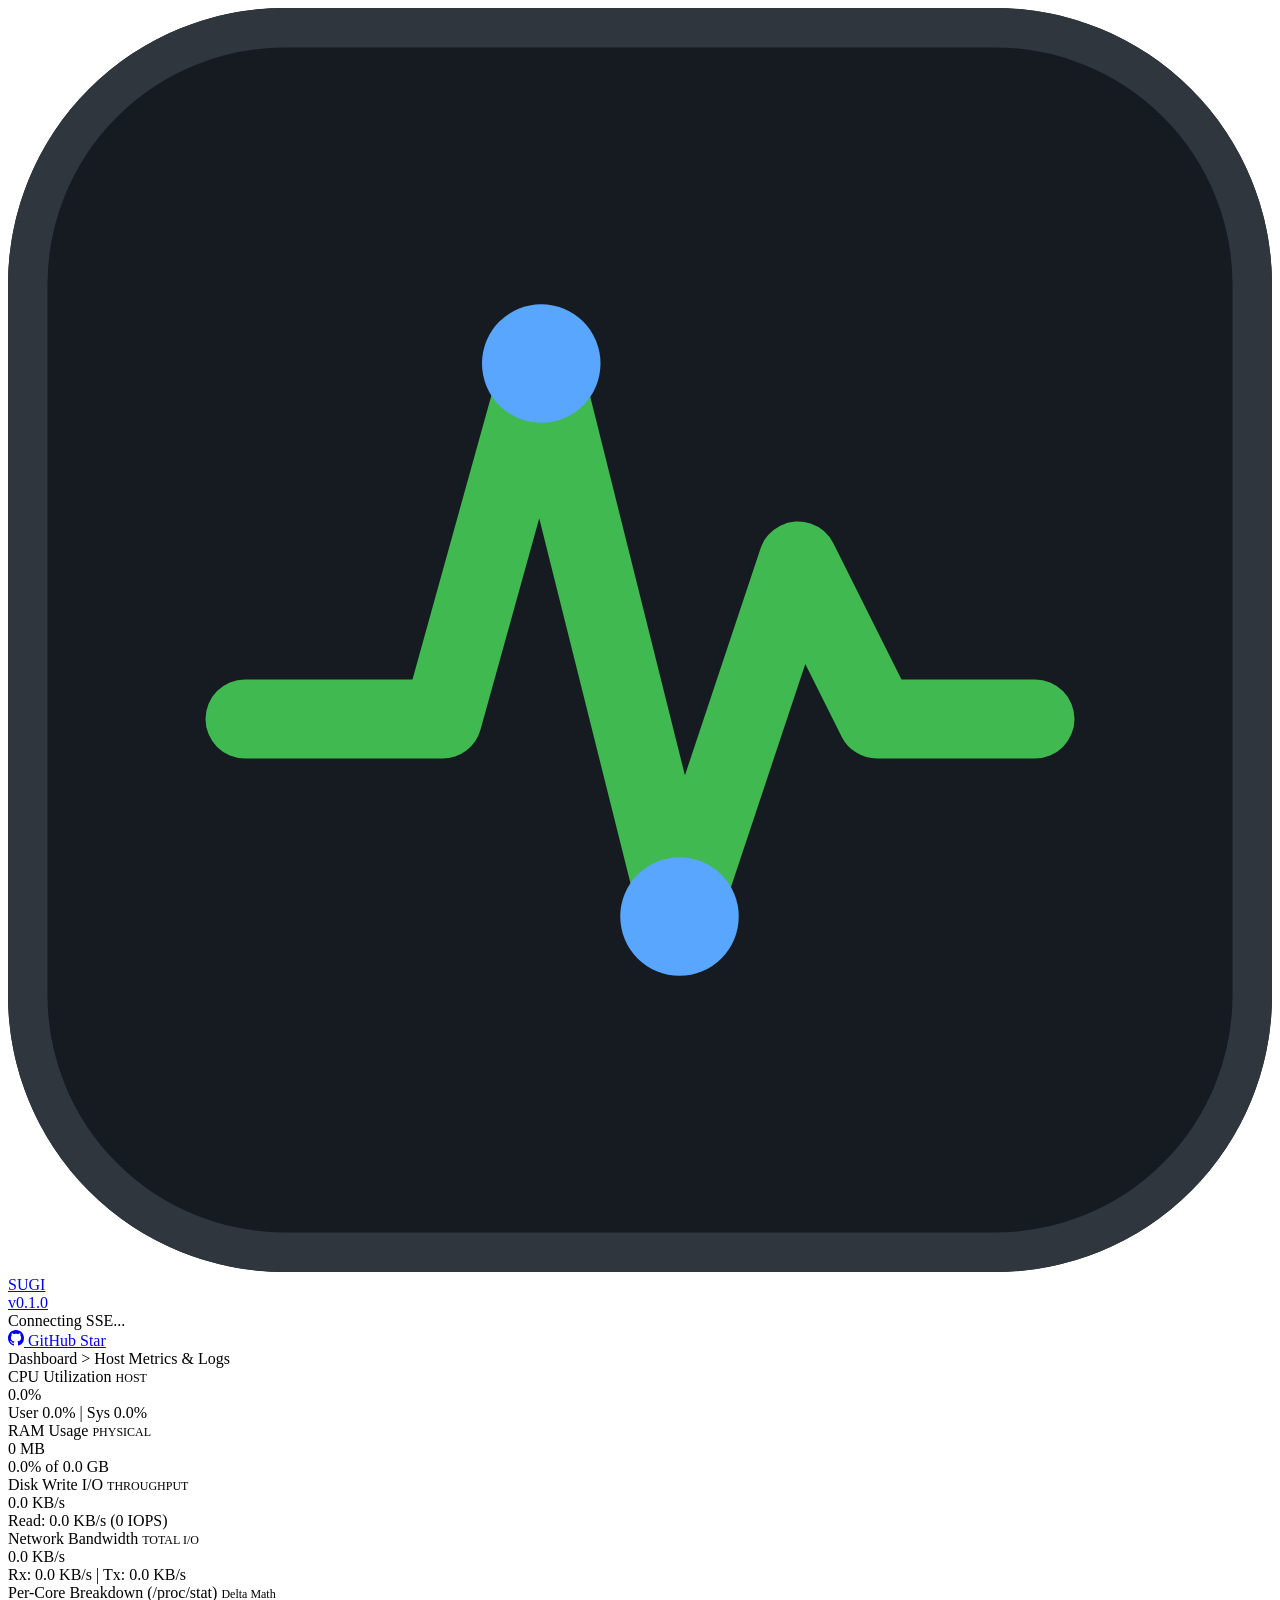
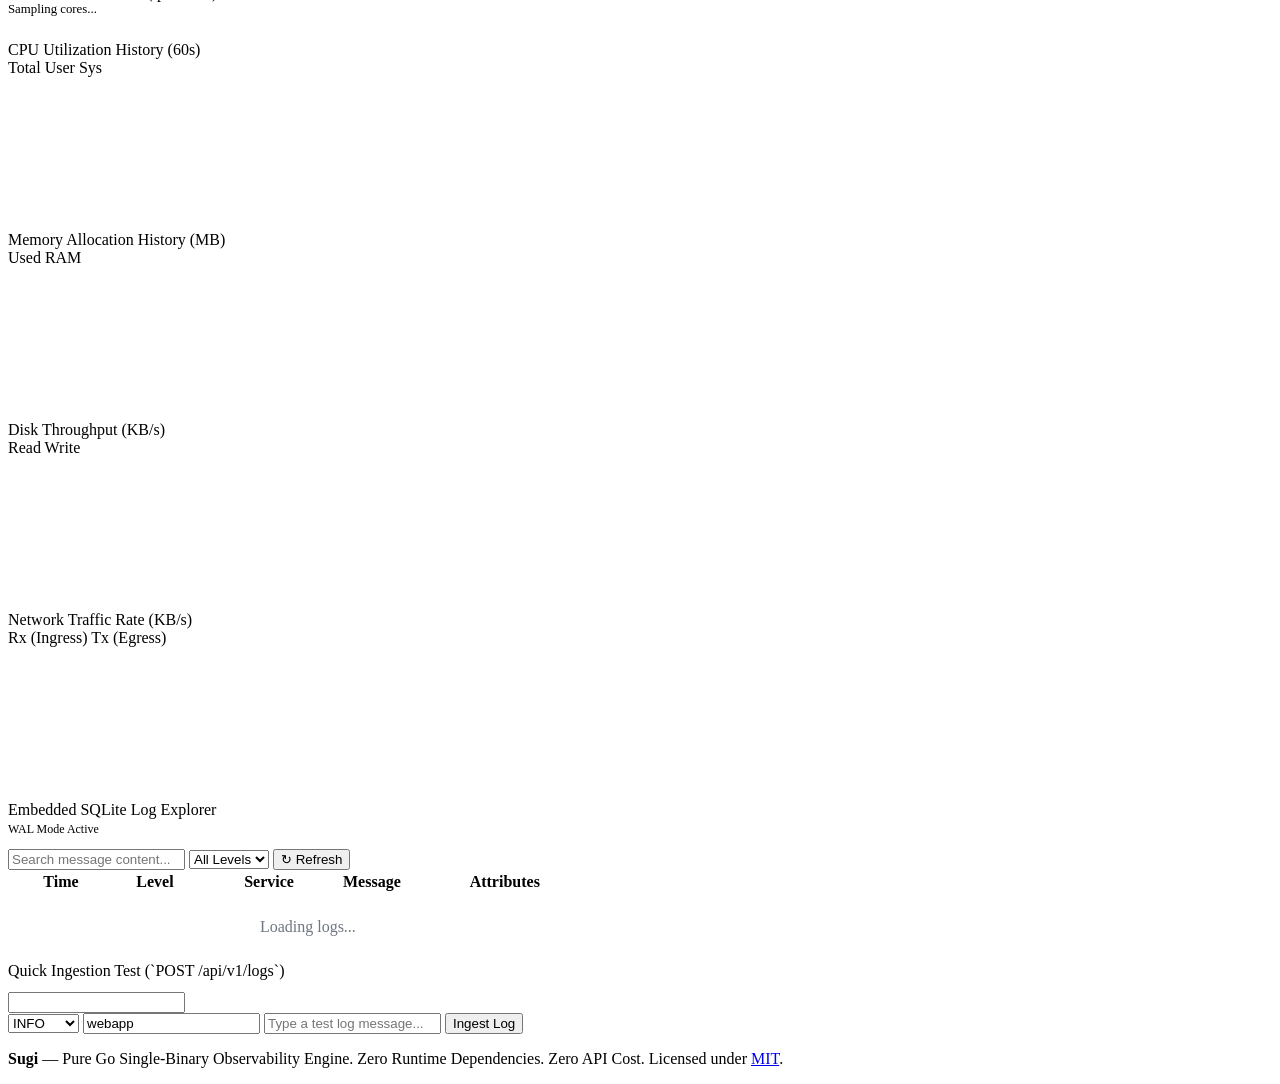
==== internal/ui/public/index.html @ 5773a6ae "feat(ui): implement embedded dark-mode web dashboard with zero-npm canvas chart engine and custom 40" ====
<!DOCTYPE html>
<html lang="en">
<head>
  <meta charset="UTF-8">
  <meta name="viewport" content="width=device-width, initial-scale=1.0">
  <meta name="description" content="Sugi - Zero-dependency, ultra-lightweight single-binary observability engine and real-time dashboard.">
  <title>Sugi Observability Engine</title>
  <link rel="icon" type="image/svg+xml" href="/favicon.svg">
  <link rel="stylesheet" href="/style.css">
</head>
<body>

  <!-- Top Navigation Header -->
  <header class="header">
    <a href="/" class="brand">
      <svg viewBox="0 0 64 64" fill="none">
        <rect width="64" height="64" rx="14" fill="#161b22"/>
        <rect x="1" y="1" width="62" height="62" rx="13" stroke="#30363d" stroke-width="2"/>
        <path d="M12 36 L22 36 L27 18 L34 46 L40 28 L44 36 L52 36" stroke="#3fb950" stroke-width="4" stroke-linecap="round" stroke-linejoin="round"/>
        <circle cx="34" cy="46" r="3" fill="#58a6ff"/>
        <circle cx="27" cy="18" r="3" fill="#58a6ff"/>
      </svg>
      <div>
        <div class="brand-title">SUGI</div>
      </div>
      <span class="brand-tag">v0.1.0</span>
    </a>

    <div class="header-meta">
      <div id="status-badge" class="status-badge">
        <span class="status-dot"></span>
        <span id="status-text">Connecting SSE...</span>
      </div>
      <a href="https://github.com/FahmiYoshikage/sugi" target="_blank" rel="noopener" class="btn" title="Star on GitHub">
        <svg height="16" width="16" viewBox="0 0 16 16" fill="currentColor">
          <path d="M8 0C3.58 0 0 3.58 0 8c0 3.54 2.29 6.53 5.47 7.59.4.07.55-.17.55-.38 0-.19-.01-.82-.01-1.49-2.01.37-2.53-.49-2.69-.94-.09-.23-.48-.94-.82-1.13-.28-.15-.68-.52-.01-.53.63-.01 1.08.58 1.23.82.72 1.21 1.87.87 2.33.66.07-.52.28-.87.51-1.07-1.78-.2-3.64-.89-3.64-3.95 0-.87.31-1.59.82-2.15-.08-.2-.36-1.02.08-2.12 0 0 .67-.21 2.2.82.64-.18 1.32-.27 2-.27.68 0 1.36.09 2 .27 1.53-1.04 2.2-.82 2.2-.82.44 1.1.16 1.92.08 2.12.51.56.82 1.27.82 2.15 0 3.07-1.87 3.75-3.65 3.95.29.25.54.73.54 1.48 0 1.07-.01 1.93-.01 2.2 0 .21.15.46.55.38A8.013 8.013 0 0016 8c0-4.42-3.58-8-8-8z"/>
        </svg>
        <span>GitHub Star</span>
      </a>
    </div>
  </header>

  <!-- Main Dashboard View -->
  <main class="container">
    <nav class="breadcrumbs" aria-label="Breadcrumb">
      <span>Dashboard</span> &gt; <span style="color:var(--text-primary);">Host Metrics & Logs</span>
    </nav>

    <!-- Top KPI Cards -->
    <section class="grid-cards" aria-label="System Metrics Summary">
      <!-- CPU -->
      <div class="card">
        <div class="card-title">
          <span>CPU Utilization</span>
          <span style="color:var(--accent-green);font-size:0.75rem;">HOST</span>
        </div>
        <div id="val-cpu" class="card-value">0.0%</div>
        <div id="sub-cpu" class="card-subtitle">User 0.0% | Sys 0.0%</div>
        <div class="bar-track">
          <div id="bar-cpu" class="bar-fill fill-cpu" style="width: 0%;"></div>
        </div>
      </div>

      <!-- Memory -->
      <div class="card">
        <div class="card-title">
          <span>RAM Usage</span>
          <span style="color:var(--accent-blue);font-size:0.75rem;">PHYSICAL</span>
        </div>
        <div id="val-mem" class="card-value">0 MB</div>
        <div id="sub-mem" class="card-subtitle">0.0% of 0.0 GB</div>
        <div class="bar-track">
          <div id="bar-mem" class="bar-fill fill-mem" style="width: 0%;"></div>
        </div>
      </div>

      <!-- Disk I/O -->
      <div class="card">
        <div class="card-title">
          <span>Disk Write I/O</span>
          <span style="color:var(--accent-orange);font-size:0.75rem;">THROUGHPUT</span>
        </div>
        <div id="val-disk" class="card-value">0.0 KB/s</div>
        <div id="sub-disk" class="card-subtitle">Read: 0.0 KB/s (0 IOPS)</div>
        <div class="bar-track">
          <div id="bar-disk" class="bar-fill fill-disk" style="width: 25%;"></div>
        </div>
      </div>

      <!-- Network -->
      <div class="card">
        <div class="card-title">
          <span>Network Bandwidth</span>
          <span style="color:var(--accent-green);font-size:0.75rem;">TOTAL I/O</span>
        </div>
        <div id="val-net" class="card-value">0.0 KB/s</div>
        <div id="sub-net" class="card-subtitle">Rx: 0.0 KB/s | Tx: 0.0 KB/s</div>
        <div class="bar-track">
          <div id="bar-net" class="bar-fill fill-net" style="width: 15%;"></div>
        </div>
      </div>
    </section>

    <!-- Multi-Core CPU Grid -->
    <section class="card" style="margin-bottom: 1.5rem;">
      <div class="card-title">
        <span>Per-Core Breakdown (/proc/stat)</span>
        <span style="color:var(--text-muted);font-size:0.75rem;">Delta Math</span>
      </div>
      <div id="core-grid" class="core-grid">
        <!-- Injected via JavaScript -->
        <div style="color:var(--text-muted);font-size:0.8rem;">Sampling cores...</div>
      </div>
    </section>

    <!-- Real-time Canvas Charts Grid -->
    <section class="grid-charts" aria-label="Real-time Charts">
      <!-- CPU Chart -->
      <div class="chart-card">
        <div class="chart-header">
          <div class="chart-title">CPU Utilization History (60s)</div>
          <div class="chart-legend">
            <span class="legend-item"><span class="legend-color" style="background:#3fb950;"></span>Total</span>
            <span class="legend-item"><span class="legend-color" style="background:#58a6ff;"></span>User</span>
            <span class="legend-item"><span class="legend-color" style="background:#bc8cff;"></span>Sys</span>
          </div>
        </div>
        <canvas id="cpu-chart" class="chart-canvas"></canvas>
      </div>

      <!-- Memory Chart -->
      <div class="chart-card">
        <div class="chart-header">
          <div class="chart-title">Memory Allocation History (MB)</div>
          <div class="chart-legend">
            <span class="legend-item"><span class="legend-color" style="background:#58a6ff;"></span>Used RAM</span>
          </div>
        </div>
        <canvas id="mem-chart" class="chart-canvas"></canvas>
      </div>

      <!-- Disk Chart -->
      <div class="chart-card">
        <div class="chart-header">
          <div class="chart-title">Disk Throughput (KB/s)</div>
          <div class="chart-legend">
            <span class="legend-item"><span class="legend-color" style="background:#3fb950;"></span>Read</span>
            <span class="legend-item"><span class="legend-color" style="background:#d29922;"></span>Write</span>
          </div>
        </div>
        <canvas id="disk-chart" class="chart-canvas"></canvas>
      </div>

      <!-- Network Chart -->
      <div class="chart-card">
        <div class="chart-header">
          <div class="chart-title">Network Traffic Rate (KB/s)</div>
          <div class="chart-legend">
            <span class="legend-item"><span class="legend-color" style="background:#3fb950;"></span>Rx (Ingress)</span>
            <span class="legend-item"><span class="legend-color" style="background:#58a6ff;"></span>Tx (Egress)</span>
          </div>
        </div>
        <canvas id="net-chart" class="chart-canvas"></canvas>
      </div>
    </section>

    <!-- Structured Log Explorer -->
    <section class="log-section">
      <div class="chart-header" style="margin-bottom: 0.75rem;">
        <div class="chart-title">Embedded SQLite Log Explorer</div>
        <span style="font-size:0.75rem;color:var(--text-muted);">WAL Mode Active</span>
      </div>

      <div class="log-toolbar">
        <input type="text" id="log-search" class="search-input" placeholder="Search message content...">
        <select id="log-level" class="select-input">
          <option value="">All Levels</option>
          <option value="INFO">INFO</option>
          <option value="WARN">WARN</option>
          <option value="ERROR">ERROR</option>
          <option value="DEBUG">DEBUG</option>
        </select>
        <button class="btn" onclick="fetchLogs()" type="button">&#x21bb; Refresh</button>
      </div>

      <div class="log-table-wrapper">
        <table class="log-table">
          <thead>
            <tr>
              <th style="width: 100px;">Time</th>
              <th style="width: 80px;">Level</th>
              <th style="width: 140px;">Service</th>
              <th>Message</th>
              <th style="width: 200px;">Attributes</th>
            </tr>
          </thead>
          <tbody id="log-tbody">
            <tr>
              <td colspan="5" style="text-align:center;color:#6e7681;padding:1.5rem;">Loading logs...</td>
            </tr>
          </tbody>
        </table>
      </div>
    </section>

    <!-- Quick Ingest Test Form -->
    <section class="form-section">
      <div class="chart-header" style="margin-bottom: 0.75rem;">
        <div class="chart-title">Quick Ingestion Test (`POST /api/v1/logs`)</div>
      </div>
      <form id="log-form">
        <!-- Anti-spam Honeypot Field -->
        <input type="text" id="hp_email" class="hp-field" name="website_hp" tabindex="-1" autocomplete="off">

        <div class="form-grid">
          <select id="form-level" class="select-input" required>
            <option value="INFO">INFO</option>
            <option value="WARN">WARN</option>
            <option value="ERROR">ERROR</option>
            <option value="DEBUG">DEBUG</option>
          </select>

          <input type="text" id="form-service" class="search-input" placeholder="Service (e.g. auth)" value="webapp" required>

          <input type="text" id="form-message" class="search-input" placeholder="Type a test log message..." required>

          <button type="submit" class="btn btn-primary">Ingest Log</button>
        </div>
      </form>
    </section>
  </main>

  <!-- Global Footer -->
  <footer class="footer">
    <p>
      <strong>Sugi</strong> &mdash; Pure Go Single-Binary Observability Engine.
      Zero Runtime Dependencies. Zero API Cost.
      Licensed under <a href="https://github.com/FahmiYoshikage/sugi/blob/master/LICENSE" target="_blank" rel="noopener">MIT</a>.
    </p>
  </footer>

  <script src="/app.js"></script>
</body>
</html>
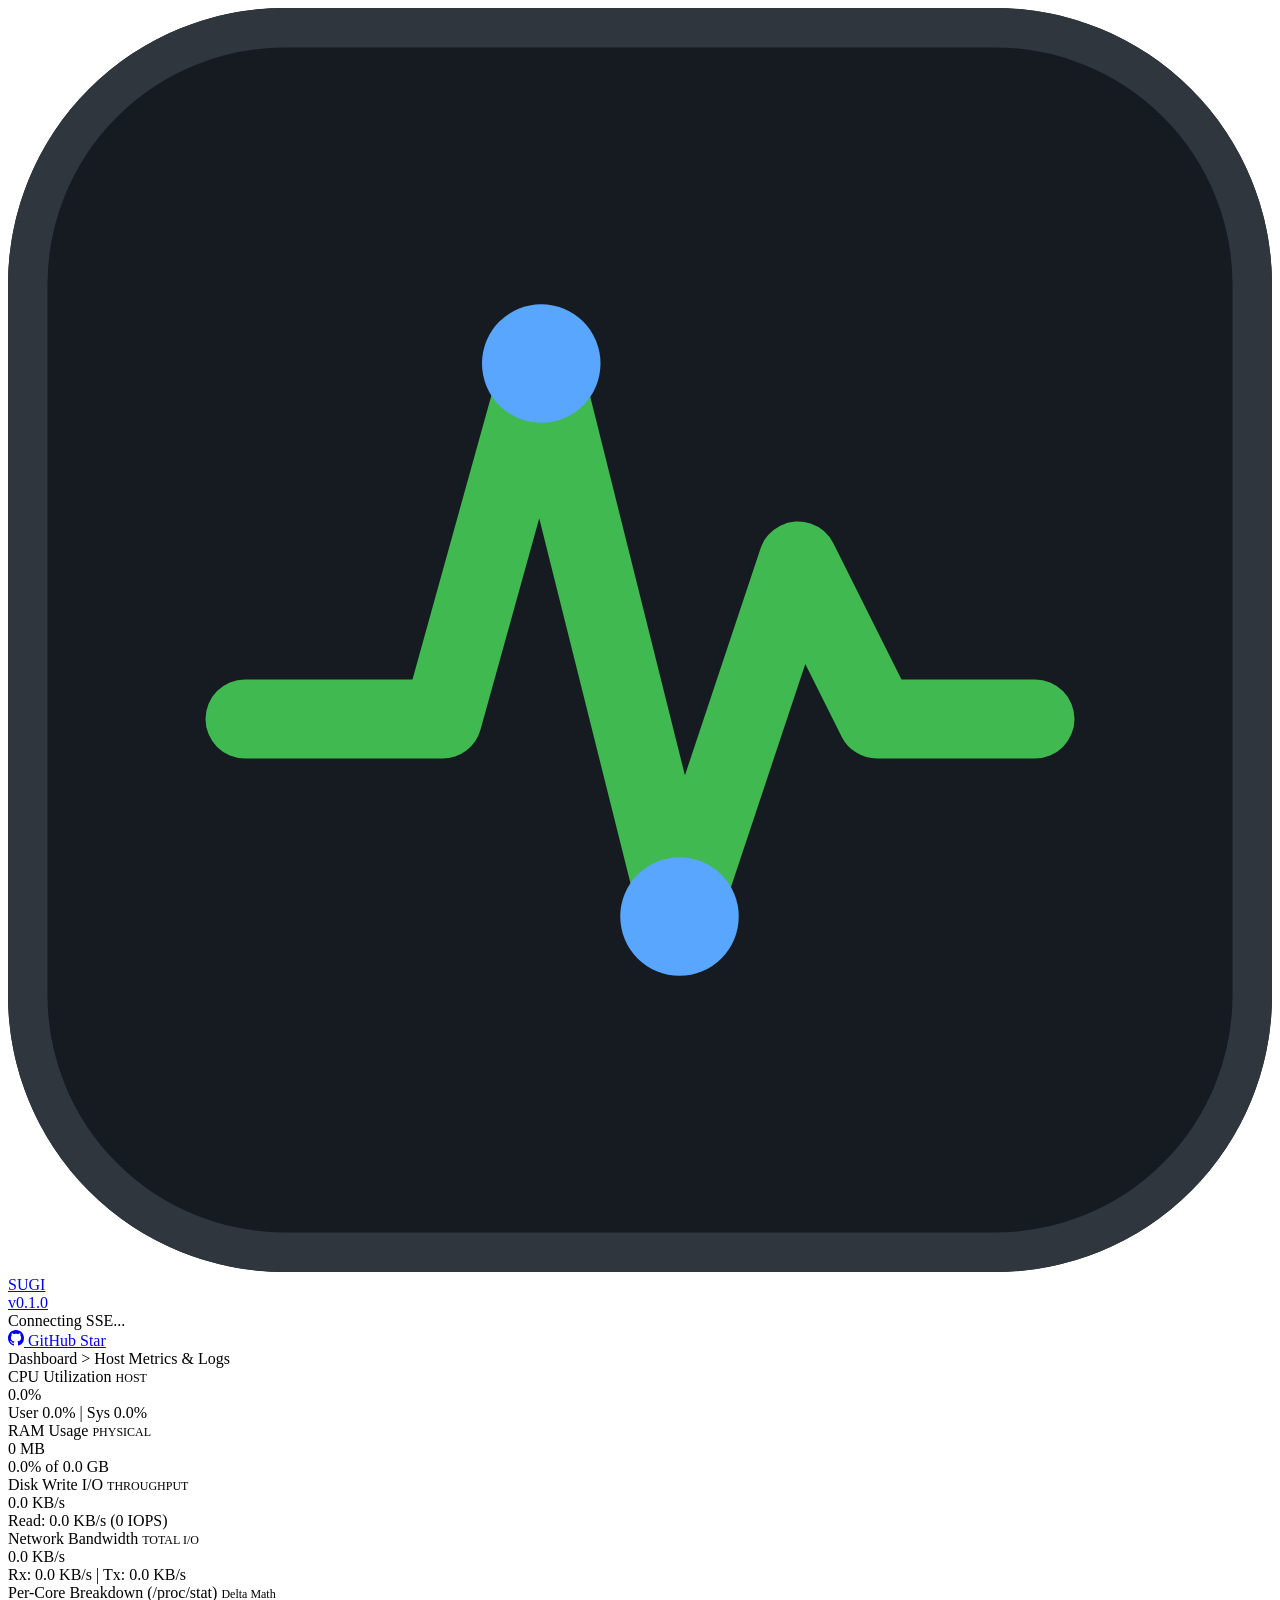
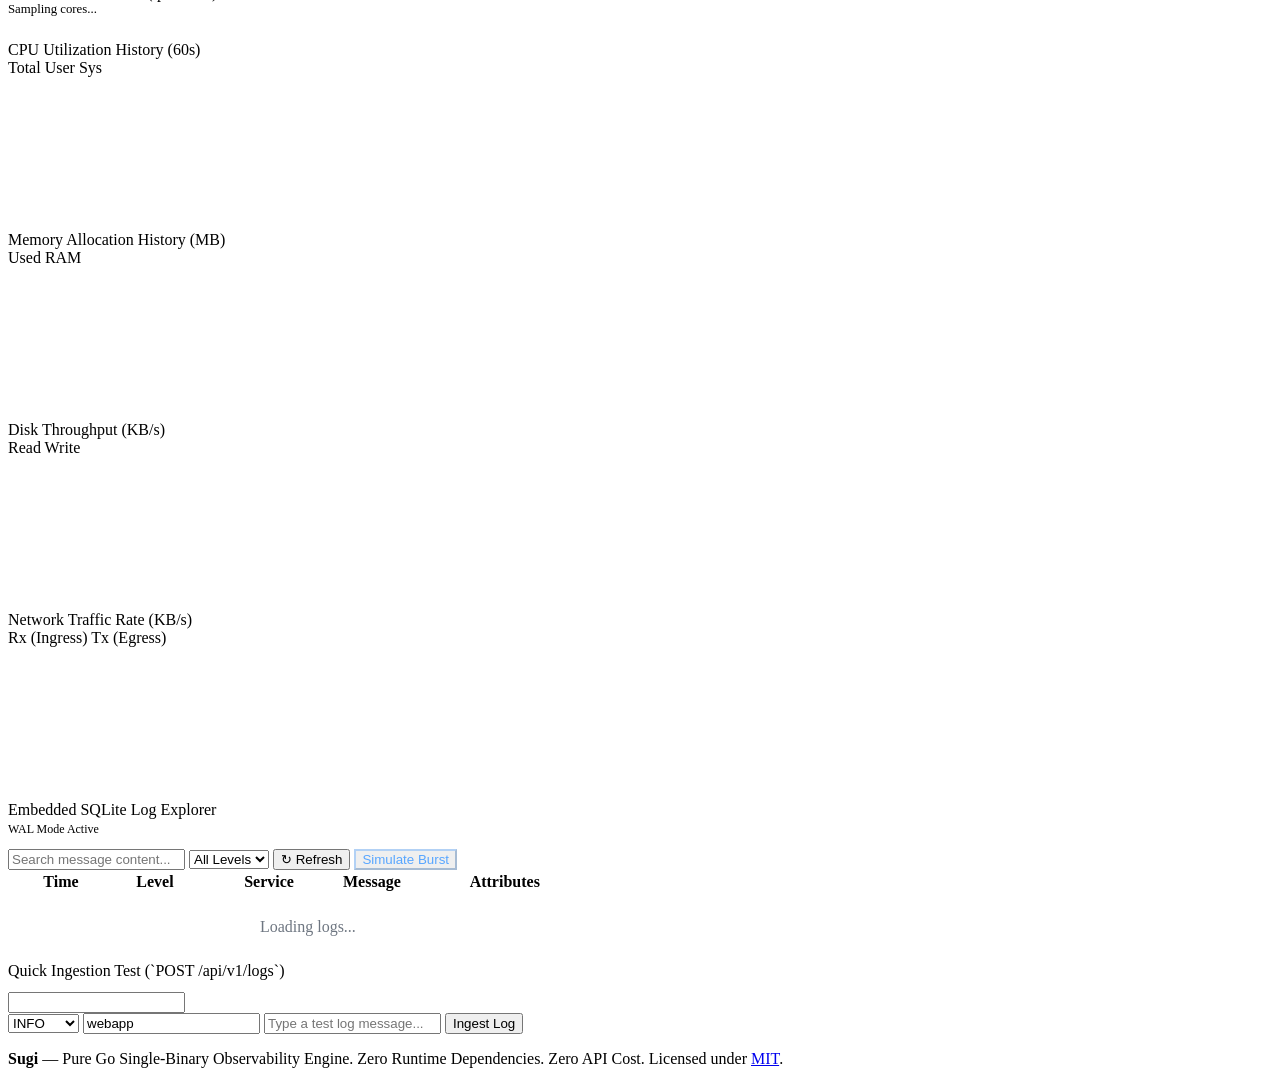
==== commit 8cf7f2d3: "feat: add native host log harvester, real-time sse log streaming, and remove landing page emojis" ====
--- a/internal/ui/public/index.html
+++ b/internal/ui/public/index.html
@@ -3,9 +3,62 @@
 <head>
   <meta charset="UTF-8">
   <meta name="viewport" content="width=device-width, initial-scale=1.0">
-  <meta name="description" content="Sugi - Zero-dependency, ultra-lightweight single-binary observability engine and real-time dashboard.">
+  <meta name="description" content="Sugi - Zero-dependency, ultra-lightweight single-binary observability engine and real-time dashboard in pure Go.">
+  <meta name="keywords" content="observability, monitoring, metrics, logs, sqlite, single-binary, pure-go, sse, linux-procfs">
+  <meta name="author" content="FahmiYoshikage">
+  <meta name="robots" content="index, follow">
+  <link rel="canonical" href="https://sugi.dev/">
+
+  <!-- Open Graph / Facebook -->
+  <meta property="og:type" content="website">
+  <meta property="og:url" content="https://sugi.dev/">
+  <meta property="og:title" content="Sugi - Ultra-Lightweight Observability Engine">
+  <meta property="og:description" content="A zero-dependency, single-binary metrics and log aggregation engine with embedded real-time dark-mode dashboard.">
+  <meta property="og:image" content="https://sugi.dev/favicon.svg">
+
+  <!-- Twitter -->
+  <meta property="twitter:card" content="summary">
+  <meta property="twitter:url" content="https://sugi.dev/">
+  <meta property="twitter:title" content="Sugi - Ultra-Lightweight Observability Engine">
+  <meta property="twitter:description" content="A zero-dependency, single-binary metrics and log aggregation engine with embedded real-time dark-mode dashboard.">
+  <meta property="twitter:image" content="https://sugi.dev/favicon.svg">
+
+  <!-- Google Search Console Verification Placeholder -->
+  <meta name="google-site-verification" content="sugi-gsc-verification-token">
+
+  <!-- Favicon and Apple Touch Icon -->
+  <link rel="icon" type="image/svg+xml" href="/favicon.svg">
+  <link rel="apple-touch-icon" href="/favicon.svg">
+
+  <!-- JSON-LD Structured Data Schema -->
+  <script type="application/ld+json">
+  {
+    "@context": "https://schema.org",
+    "@graph": [
+      {
+        "@type": "SoftwareApplication",
+        "name": "Sugi",
+        "operatingSystem": "Linux",
+        "applicationCategory": "DeveloperApplication",
+        "softwareVersion": "0.1.0",
+        "license": "https://opensource.org/licenses/MIT",
+        "description": "Zero-dependency, ultra-lightweight single-binary observability engine with embedded dark-mode dashboard.",
+        "offers": {
+          "@type": "Offer",
+          "price": "0",
+          "priceCurrency": "USD"
+        }
+      },
+      {
+        "@type": "Organization",
+        "name": "Sugi Project",
+        "url": "https://github.com/FahmiYoshikage/sugi"
+      }
+    ]
+  }
+  </script>
+
   <title>Sugi Observability Engine</title>
-  <link rel="icon" type="image/svg+xml" href="/favicon.svg">
   <link rel="stylesheet" href="/style.css">
 </head>
 <body>
@@ -181,6 +234,7 @@
           <option value="DEBUG">DEBUG</option>
         </select>
         <button class="btn" onclick="fetchLogs()" type="button">&#x21bb; Refresh</button>
+        <button id="burst-btn" class="btn" onclick="simulateLogBurst()" type="button" title="Simulate real-time log burst" style="border-color: rgba(88, 166, 255, 0.4); color: #58a6ff;">Simulate Burst</button>
       </div>
 
       <div class="log-table-wrapper">
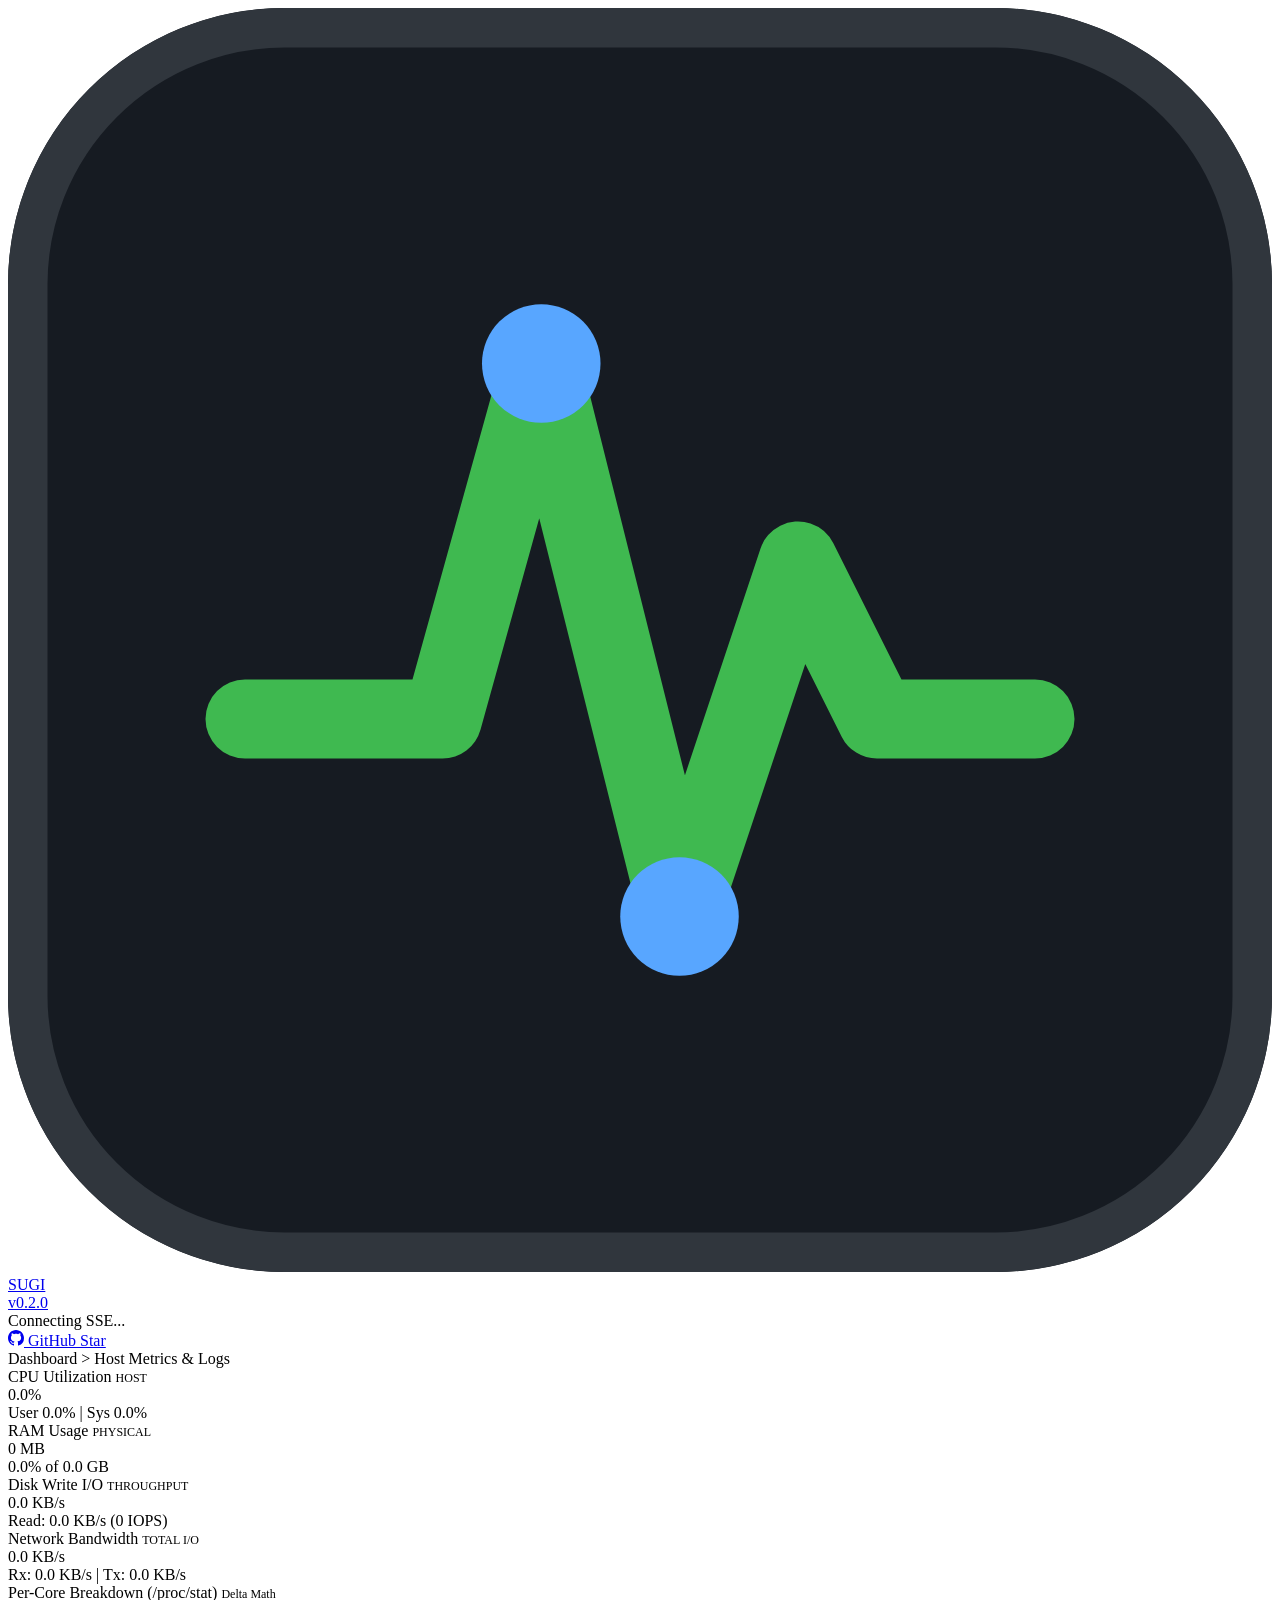
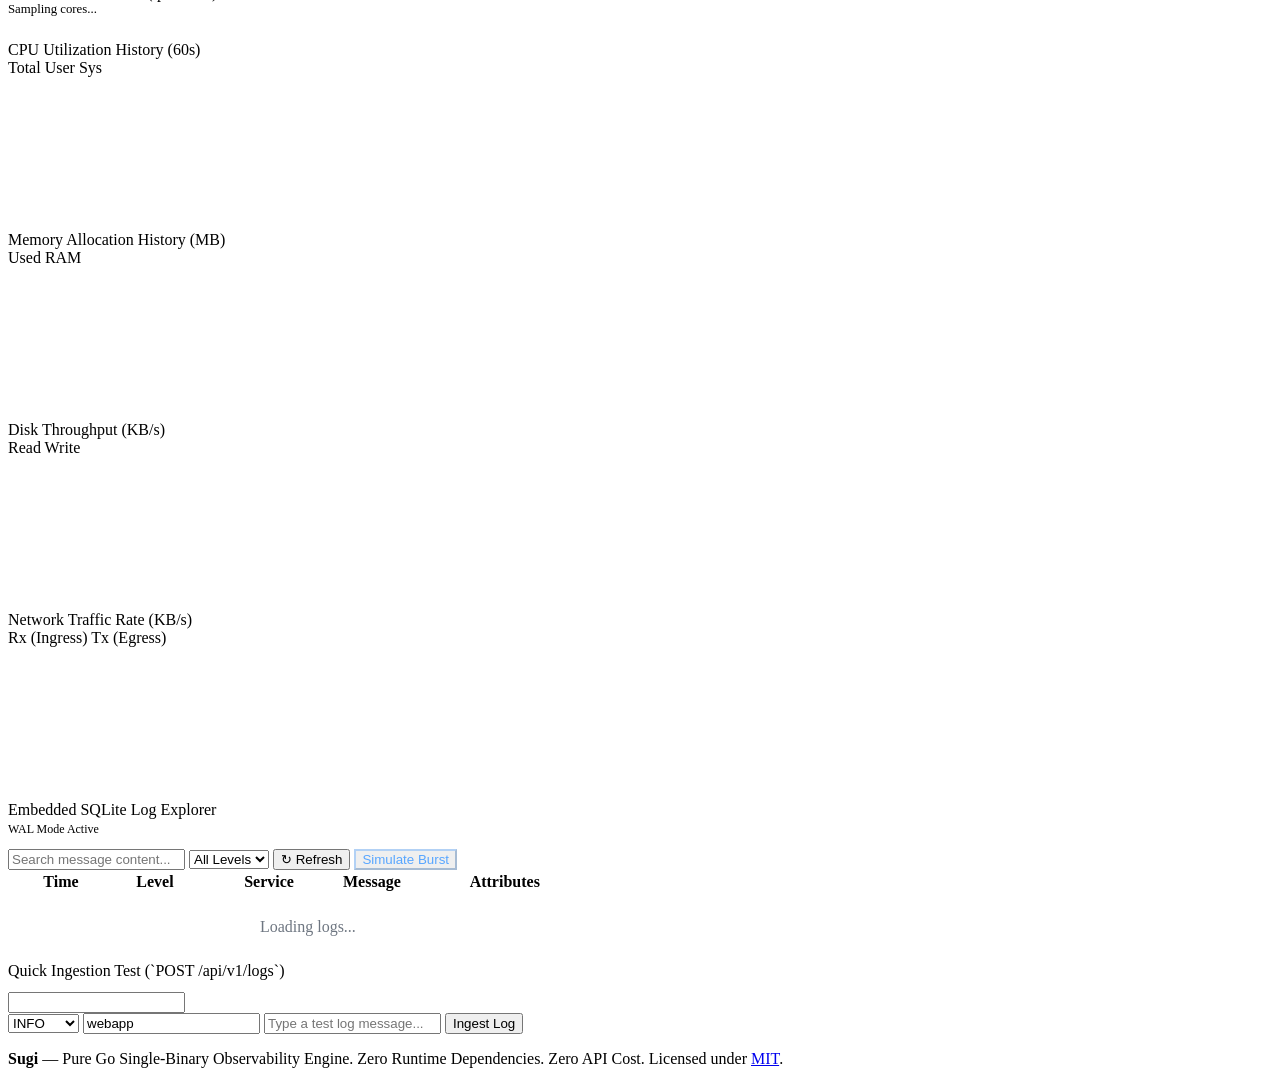
==== commit 29007e31: "chore(release): bump version to v0.2.0" ====
--- a/internal/ui/public/index.html
+++ b/internal/ui/public/index.html
@@ -40,7 +40,7 @@
         "name": "Sugi",
         "operatingSystem": "Linux",
         "applicationCategory": "DeveloperApplication",
-        "softwareVersion": "0.1.0",
+        "softwareVersion": "0.2.0",
         "license": "https://opensource.org/licenses/MIT",
         "description": "Zero-dependency, ultra-lightweight single-binary observability engine with embedded dark-mode dashboard.",
         "offers": {
@@ -76,7 +76,7 @@
       <div>
         <div class="brand-title">SUGI</div>
       </div>
-      <span class="brand-tag">v0.1.0</span>
+      <span class="brand-tag">v0.2.0</span>
     </a>
 
     <div class="header-meta">
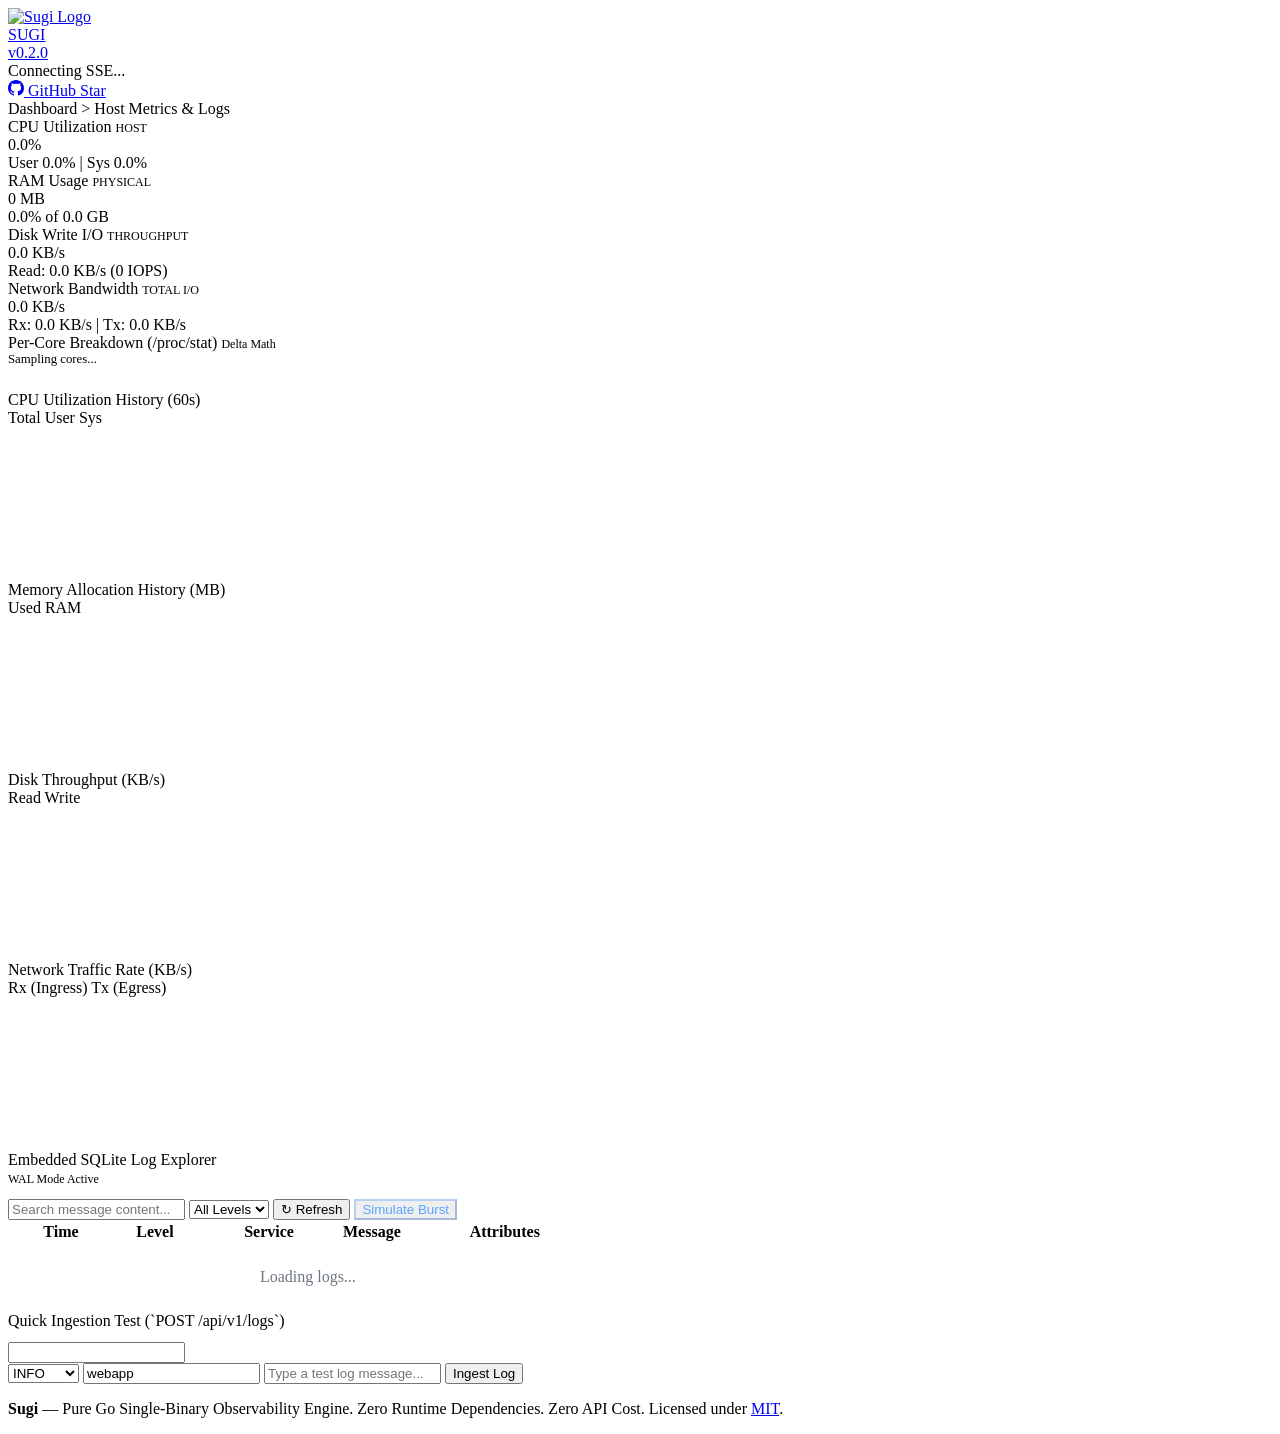
==== commit 05e458c6: "feat(ui): replace inline SVG with official mascot logo in web dashboard - Replace header inline SVG " ====
--- a/internal/ui/public/index.html
+++ b/internal/ui/public/index.html
@@ -14,21 +14,21 @@
   <meta property="og:url" content="https://sugi.dev/">
   <meta property="og:title" content="Sugi - Ultra-Lightweight Observability Engine">
   <meta property="og:description" content="A zero-dependency, single-binary metrics and log aggregation engine with embedded real-time dark-mode dashboard.">
-  <meta property="og:image" content="https://sugi.dev/favicon.svg">
+  <meta property="og:image" content="https://sugi.dev/favicon.png">
 
   <!-- Twitter -->
   <meta property="twitter:card" content="summary">
   <meta property="twitter:url" content="https://sugi.dev/">
   <meta property="twitter:title" content="Sugi - Ultra-Lightweight Observability Engine">
   <meta property="twitter:description" content="A zero-dependency, single-binary metrics and log aggregation engine with embedded real-time dark-mode dashboard.">
-  <meta property="twitter:image" content="https://sugi.dev/favicon.svg">
+  <meta property="twitter:image" content="https://sugi.dev/favicon.png">
 
   <!-- Google Search Console Verification Placeholder -->
   <meta name="google-site-verification" content="sugi-gsc-verification-token">
 
   <!-- Favicon and Apple Touch Icon -->
-  <link rel="icon" type="image/svg+xml" href="/favicon.svg">
-  <link rel="apple-touch-icon" href="/favicon.svg">
+  <link rel="icon" type="image/png" href="/favicon.png">
+  <link rel="apple-touch-icon" href="/favicon.png">
 
   <!-- JSON-LD Structured Data Schema -->
   <script type="application/ld+json">
@@ -66,13 +66,7 @@
   <!-- Top Navigation Header -->
   <header class="header">
     <a href="/" class="brand">
-      <svg viewBox="0 0 64 64" fill="none">
-        <rect width="64" height="64" rx="14" fill="#161b22"/>
-        <rect x="1" y="1" width="62" height="62" rx="13" stroke="#30363d" stroke-width="2"/>
-        <path d="M12 36 L22 36 L27 18 L34 46 L40 28 L44 36 L52 36" stroke="#3fb950" stroke-width="4" stroke-linecap="round" stroke-linejoin="round"/>
-        <circle cx="34" cy="46" r="3" fill="#58a6ff"/>
-        <circle cx="27" cy="18" r="3" fill="#58a6ff"/>
-      </svg>
+      <img src="/logo-sm.png" alt="Sugi Logo" class="brand-logo" width="32" height="32">
       <div>
         <div class="brand-title">SUGI</div>
       </div>
